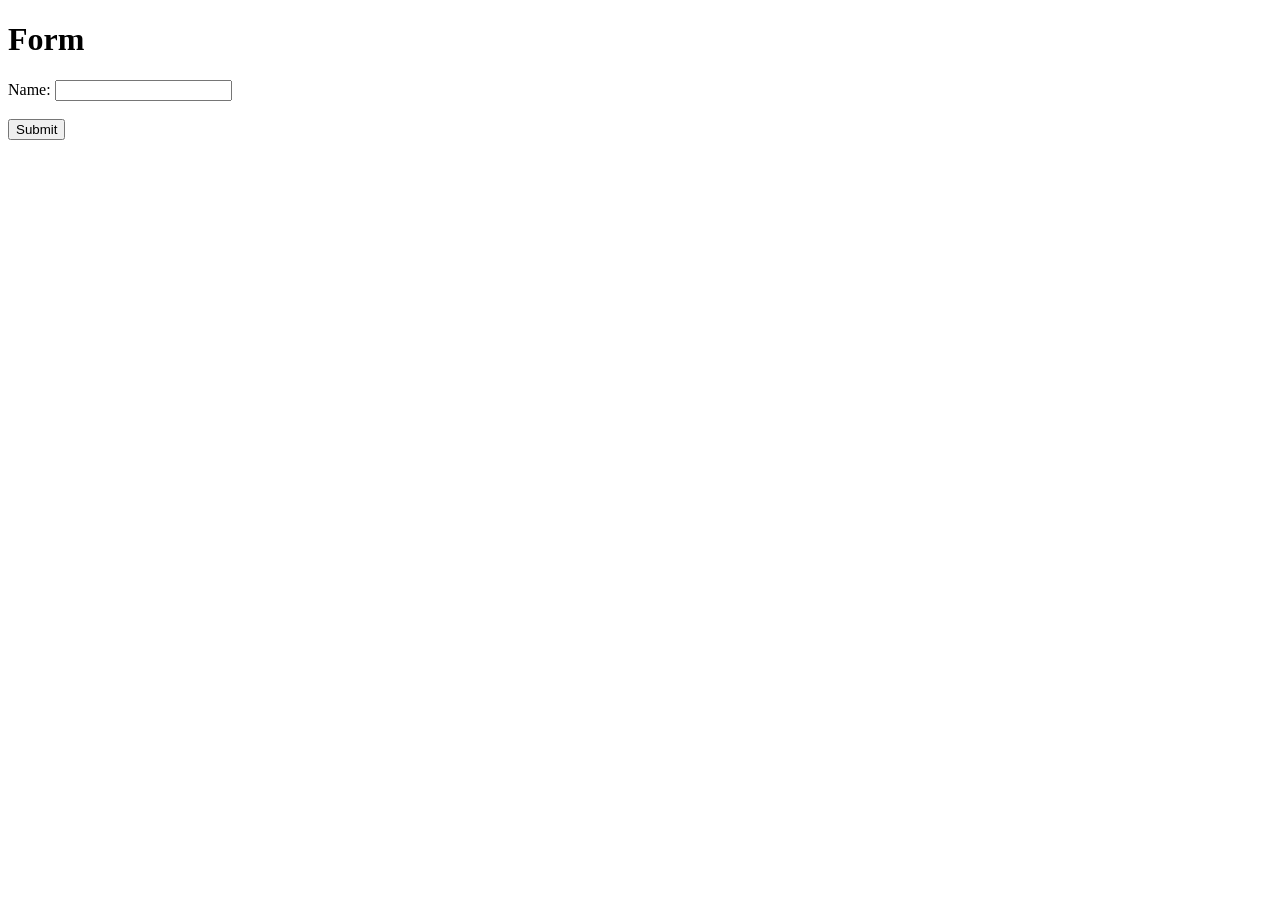
==== templates/index.html @ cdab49df "learned flask today" ====
<!doctype html>
<html lang="en">
  <head>
    <meta charset="UTF-8" />
    <meta name="viewport" content="width=device-width, initial-scale=1.0" />
    <title>Forms in html</title>
  </head>
  <body>
    <form method action="/submit">
      <h1>Form</h1>
      <label for="name"> Name: </label>
      <input type="text" id="name" name="name" />
      <br />
      <br />
      <button type="submit">Submit</button>
    </form>
  </body>
</html>
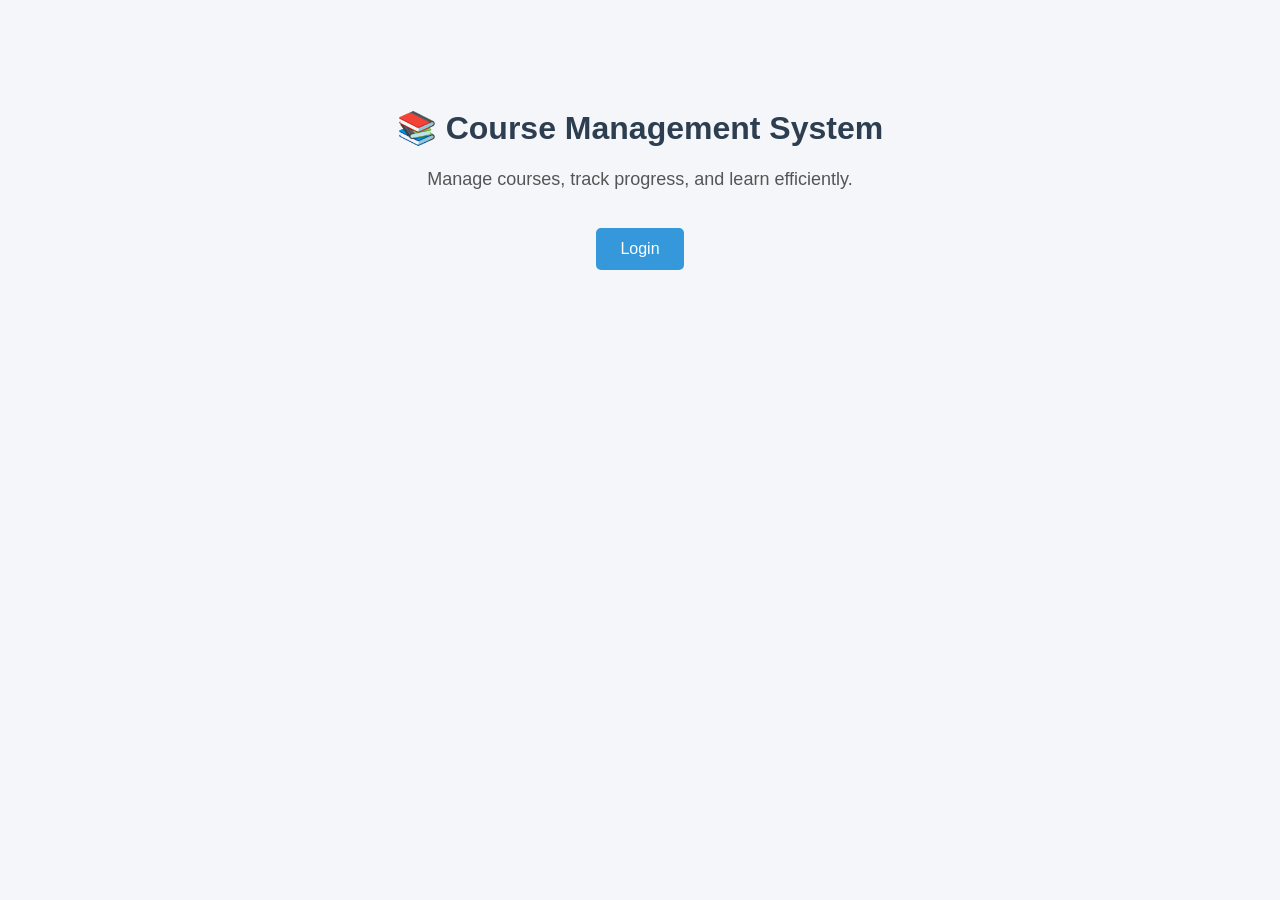
==== commit 136beb51: "change with db connection" ====
--- a/templates/index.html
+++ b/templates/index.html
@@ -2,17 +2,38 @@
 <html lang="en">
   <head>
     <meta charset="UTF-8" />
-    <meta name="viewport" content="width=device-width, initial-scale=1.0" />
-    <title>Forms in html</title>
+    <title>Course Management System</title>
+    <style>
+      body {
+        font-family: Arial, sans-serif;
+        background: #f4f6f9;
+        text-align: center;
+        padding: 80px;
+      }
+      h1 {
+        color: #2c3e50;
+      }
+      p {
+        font-size: 18px;
+        color: #555;
+      }
+      a {
+        display: inline-block;
+        margin-top: 20px;
+        padding: 12px 24px;
+        background: #3498db;
+        color: white;
+        text-decoration: none;
+        border-radius: 5px;
+      }
+      a:hover {
+        background: #2980b9;
+      }
+    </style>
   </head>
   <body>
-    <form method action="/submit">
-      <h1>Form</h1>
-      <label for="name"> Name: </label>
-      <input type="text" id="name" name="name" />
-      <br />
-      <br />
-      <button type="submit">Submit</button>
-    </form>
+    <h1>📚 Course Management System</h1>
+    <p>Manage courses, track progress, and learn efficiently.</p>
+    <a href="login.html">Login</a>
   </body>
 </html>
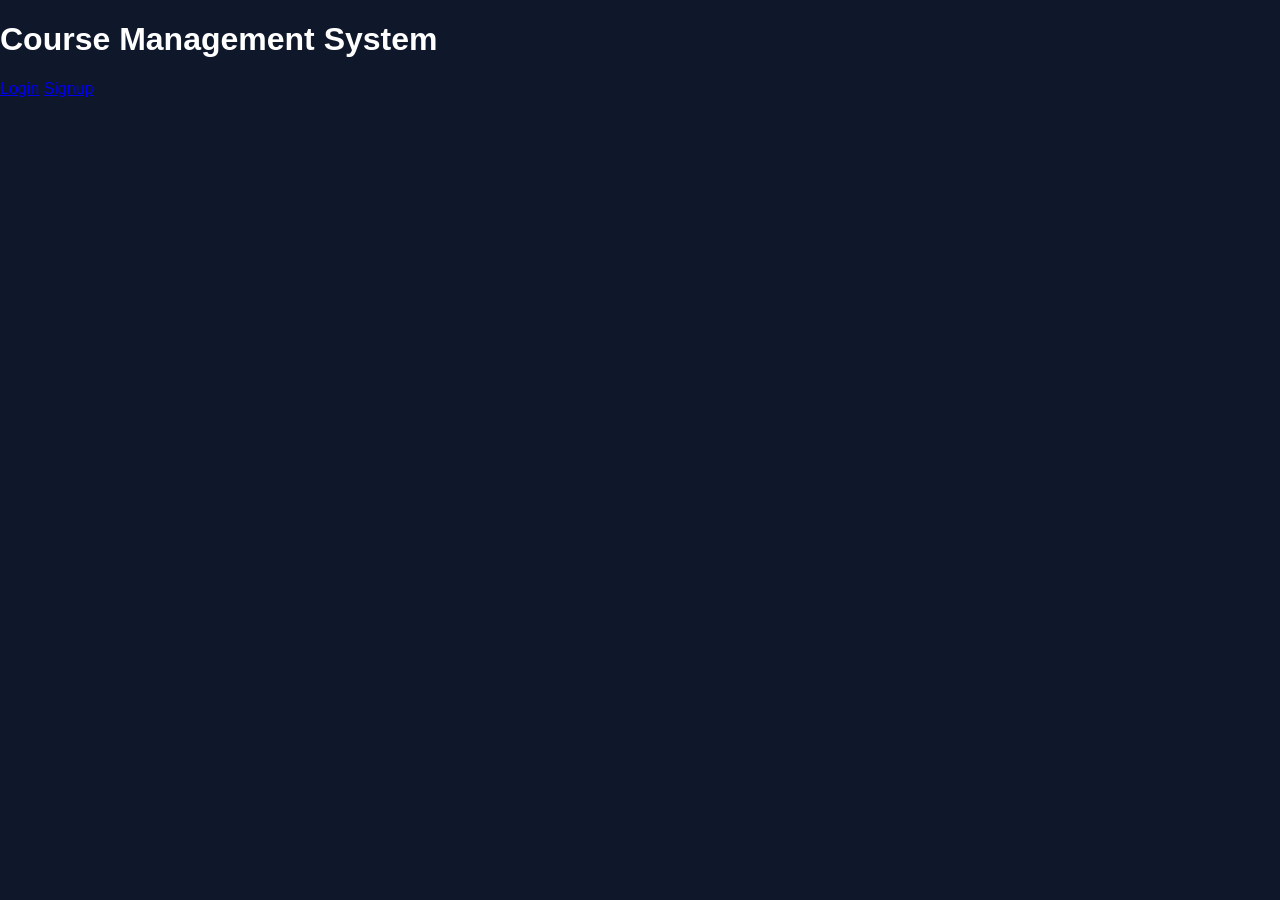
==== commit b49102b6: "Adding project to github" ====
--- a/templates/index.html
+++ b/templates/index.html
@@ -1,39 +1,16 @@
 <!doctype html>
-<html lang="en">
+<html>
   <head>
-    <meta charset="UTF-8" />
-    <title>Course Management System</title>
-    <style>
-      body {
-        font-family: Arial, sans-serif;
-        background: #f4f6f9;
-        text-align: center;
-        padding: 80px;
-      }
-      h1 {
-        color: #2c3e50;
-      }
-      p {
-        font-size: 18px;
-        color: #555;
-      }
-      a {
-        display: inline-block;
-        margin-top: 20px;
-        padding: 12px 24px;
-        background: #3498db;
-        color: white;
-        text-decoration: none;
-        border-radius: 5px;
-      }
-      a:hover {
-        background: #2980b9;
-      }
-    </style>
+    <title>Home</title>
+
+    <!-- ADD THIS -->
+    <link rel="stylesheet" href="/static/dashboard.css" />
   </head>
+
   <body>
-    <h1>📚 Course Management System</h1>
-    <p>Manage courses, track progress, and learn efficiently.</p>
-    <a href="login.html">Login</a>
+    <h1>Course Management System</h1>
+
+    <a href="/login">Login</a>
+    <a href="/signup">Signup</a>
   </body>
 </html>
--- a/static/dashboard.css
+++ b/static/dashboard.css
@@ -0,0 +1,77 @@
+body {
+  margin: 0;
+  font-family: "Poppins", sans-serif;
+  background: #0f172a;
+  color: white;
+}
+
+/* Navbar */
+.navbar {
+  display: flex;
+  justify-content: space-between;
+  padding: 15px 30px;
+  background: #111827;
+}
+
+.navbar a {
+  color: #a78bfa;
+  text-decoration: none;
+  margin-left: 15px;
+}
+
+/* Cards */
+.card {
+  background: #1f2937;
+  padding: 20px;
+  border-radius: 15px;
+  margin: 20px;
+  box-shadow: 0 0 20px rgba(167, 139, 250, 0.2);
+}
+
+/* Grid */
+.grid {
+  display: flex;
+  gap: 20px;
+  flex-wrap: wrap;
+}
+
+/* Course Card */
+.course-card {
+  background: #111827;
+  padding: 20px;
+  border-radius: 15px;
+  width: 280px;
+  transition: 0.3s;
+}
+
+.course-card:hover {
+  transform: scale(1.05);
+  box-shadow: 0 0 20px #a78bfa;
+}
+
+.course-card h3 {
+  color: #c4b5fd;
+}
+
+.course-card p {
+  color: #9ca3af;
+}
+
+/* Buttons */
+.btn {
+  background: linear-gradient(45deg, #7c3aed, #9333ea);
+  padding: 10px 15px;
+  border-radius: 10px;
+  color: white;
+  text-decoration: none;
+  display: inline-block;
+  margin-top: 10px;
+}
+
+.btn:hover {
+  opacity: 0.8;
+}
+
+iframe {
+  border-radius: 12px;
+}
